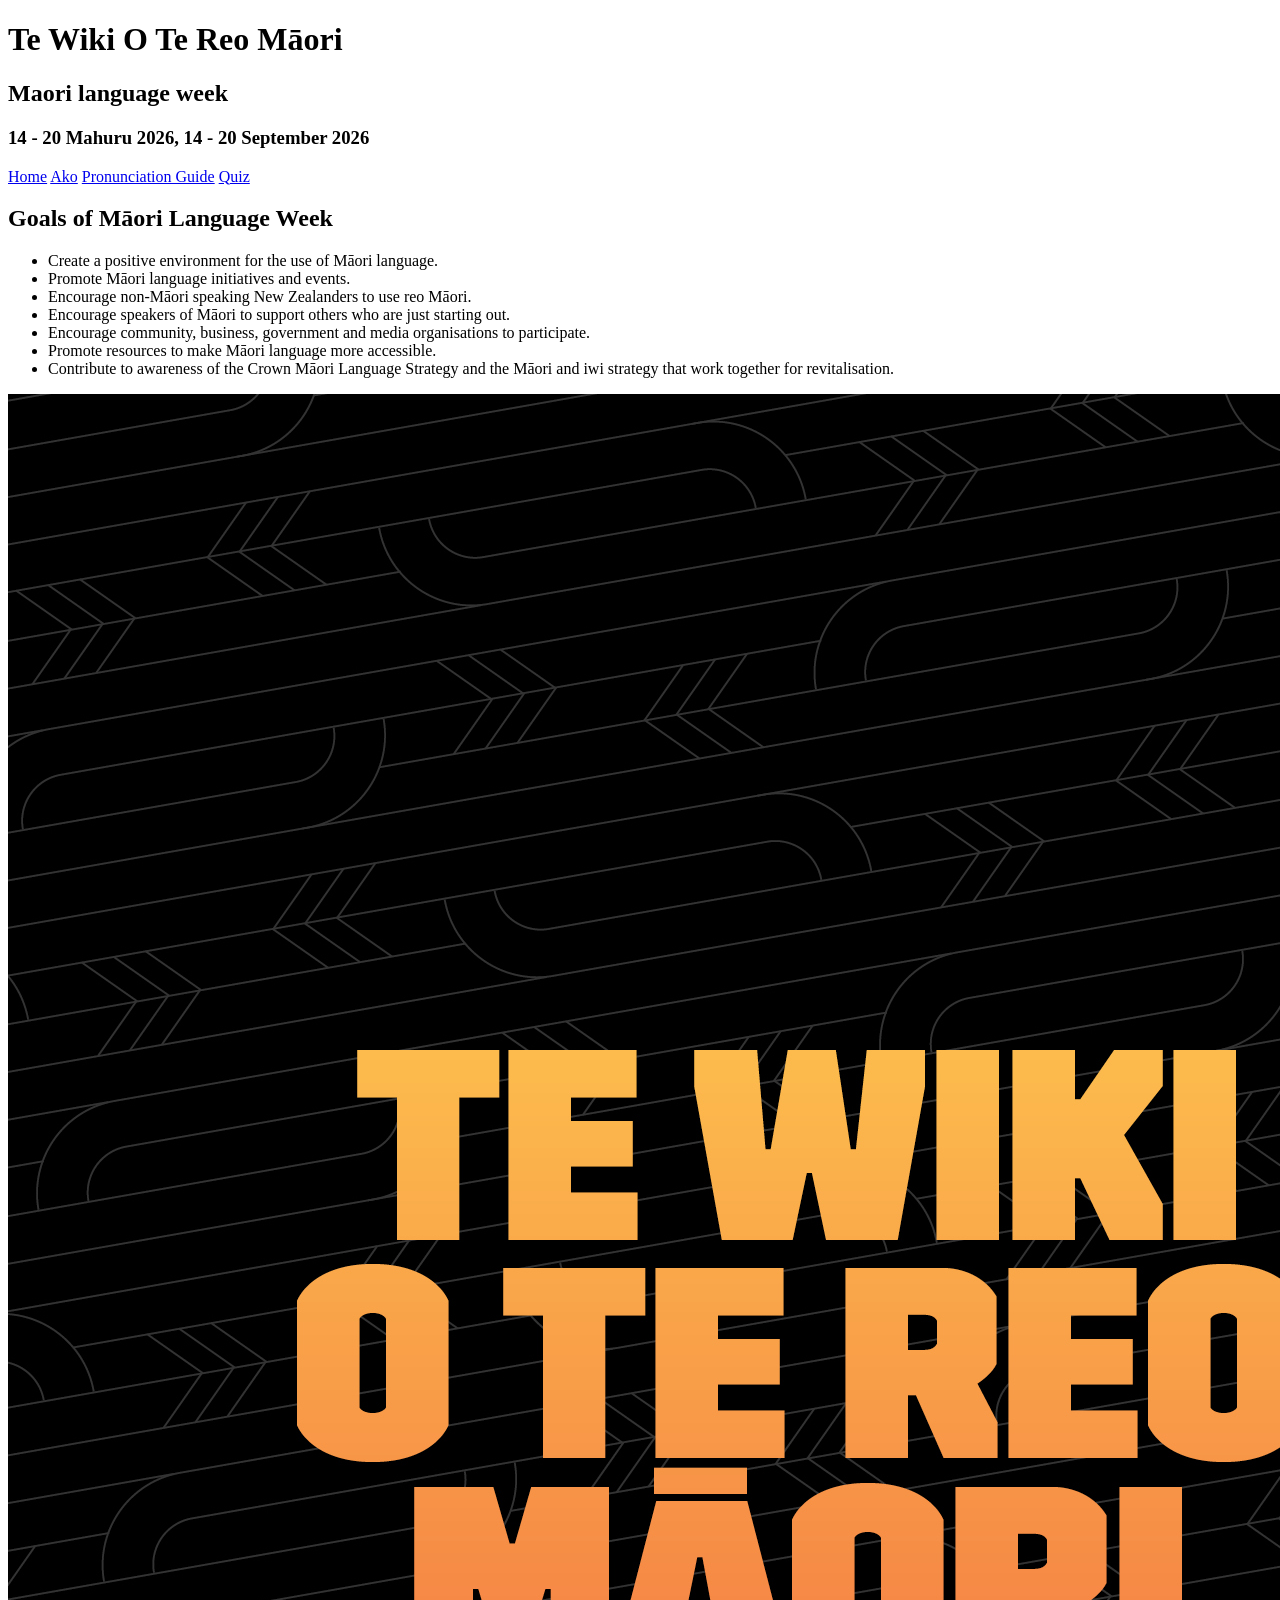
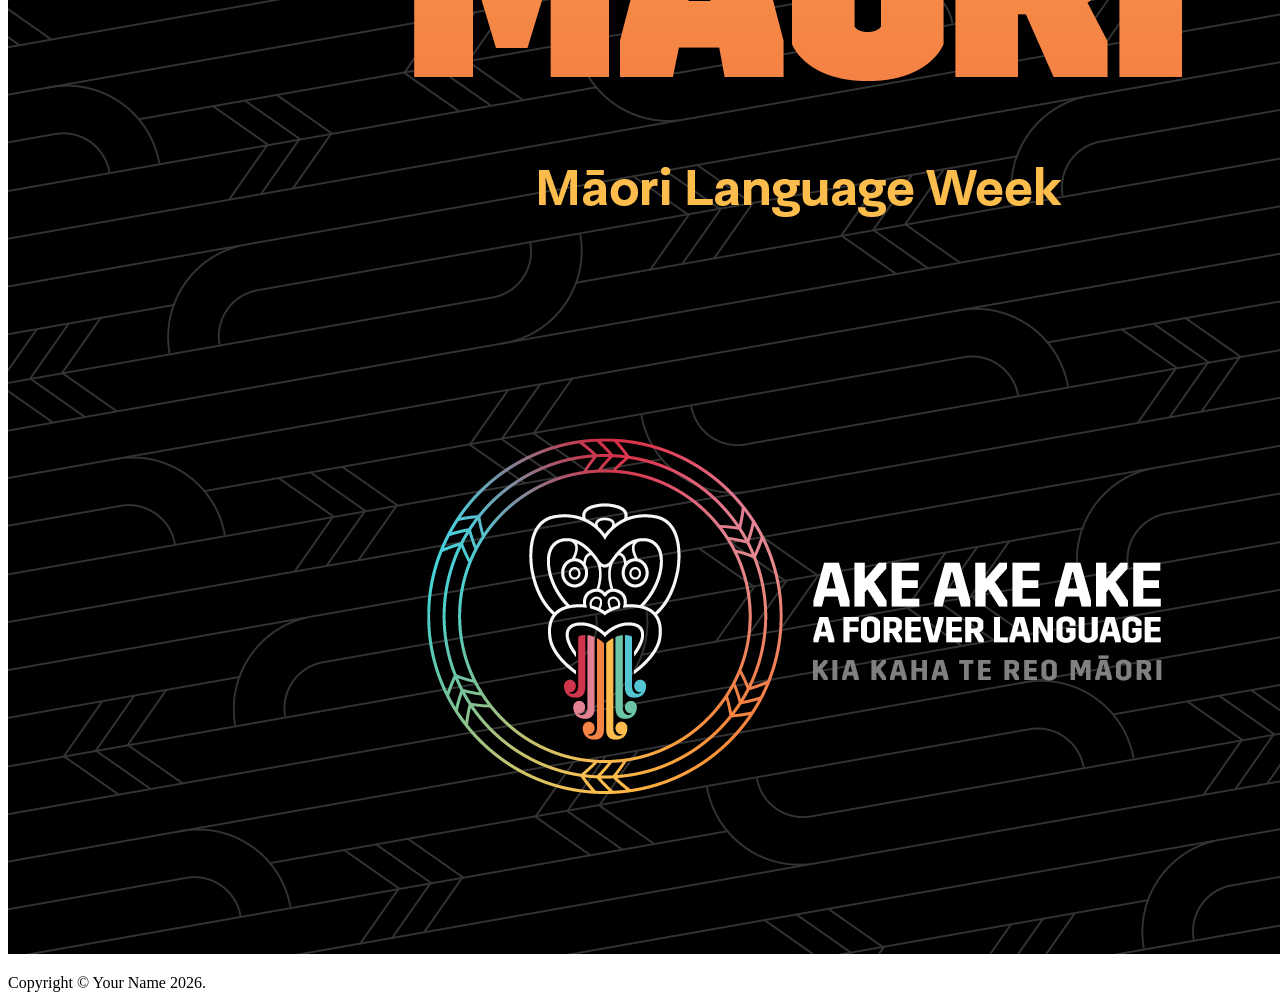
==== index.html @ b83fb32b "Initial commit" ====
<!doctype html>
<html lang="en">
    
    <!-- *****************************
         Author: Your name goes here
         Creation date: 17 August 2026
         ***************************** -->
    
<head>
    <title>Te Wiki O Te Reo Māori</title>
    <meta charset="UTF-8">
    <meta name="viewport" content="width=device-width, initial-scale=1">
    
    <link href="stylesheet.css" rel="stylesheet">
    
</head>
    
<body>

    <header>
        <div>
            <h1>Te Wiki O Te Reo Māori</h1>
            <h2>Maori language week</h2>
            <h3>14 - 20 Mahuru 2026, 14 - 20 September 2026</h3>
        </div>

        <nav> <!-- Navigation menu -->
            <a href="index.html">Home</a>
            <a href="ako.html">Ako</a>
            <a href="pronunciation-guide.html">Pronunciation Guide</a>
            <a href="quiz.html">Quiz</a>
        </nav>
    </header>
    
<main>
    <section>
        
        <article class="goals">
            <h2>Goals of Māori Language Week</h2>
        <ul>
            <li class="goals-list">Create a positive environment for the use of Māori language.</li>
            <li class="goals-list">Promote Māori language initiatives and events.</li>
            <li class="goals-list">Encourage non-Māori speaking New Zealanders to use reo Māori.</li>
            <li class="goals-list">Encourage speakers of Māori to support others who are just starting out.</li>
            <li class="goals-list">Encourage community, business, government and media organisations to participate.</li>
            <li class="goals-list">Promote resources to make Māori language more accessible.</li>
            <li class="goals-list">Contribute to awareness of the Crown Māori Language Strategy and the Māori and iwi strategy that work together for revitalisation.</li>
        </ul>
        </article>
        
        <article>
            <img src="images/Reo_Towns_Te_Wiki_Wallpaper.jpg">
        </article>

    </section>
</main>

<footer>
    <p>Copyright &copy; Your Name 2026.</p>
</footer>
     
</body>
</html>
---- stylesheet.css ----
/*
    Author: Your name
    Creation date: 17 August 2026
*/
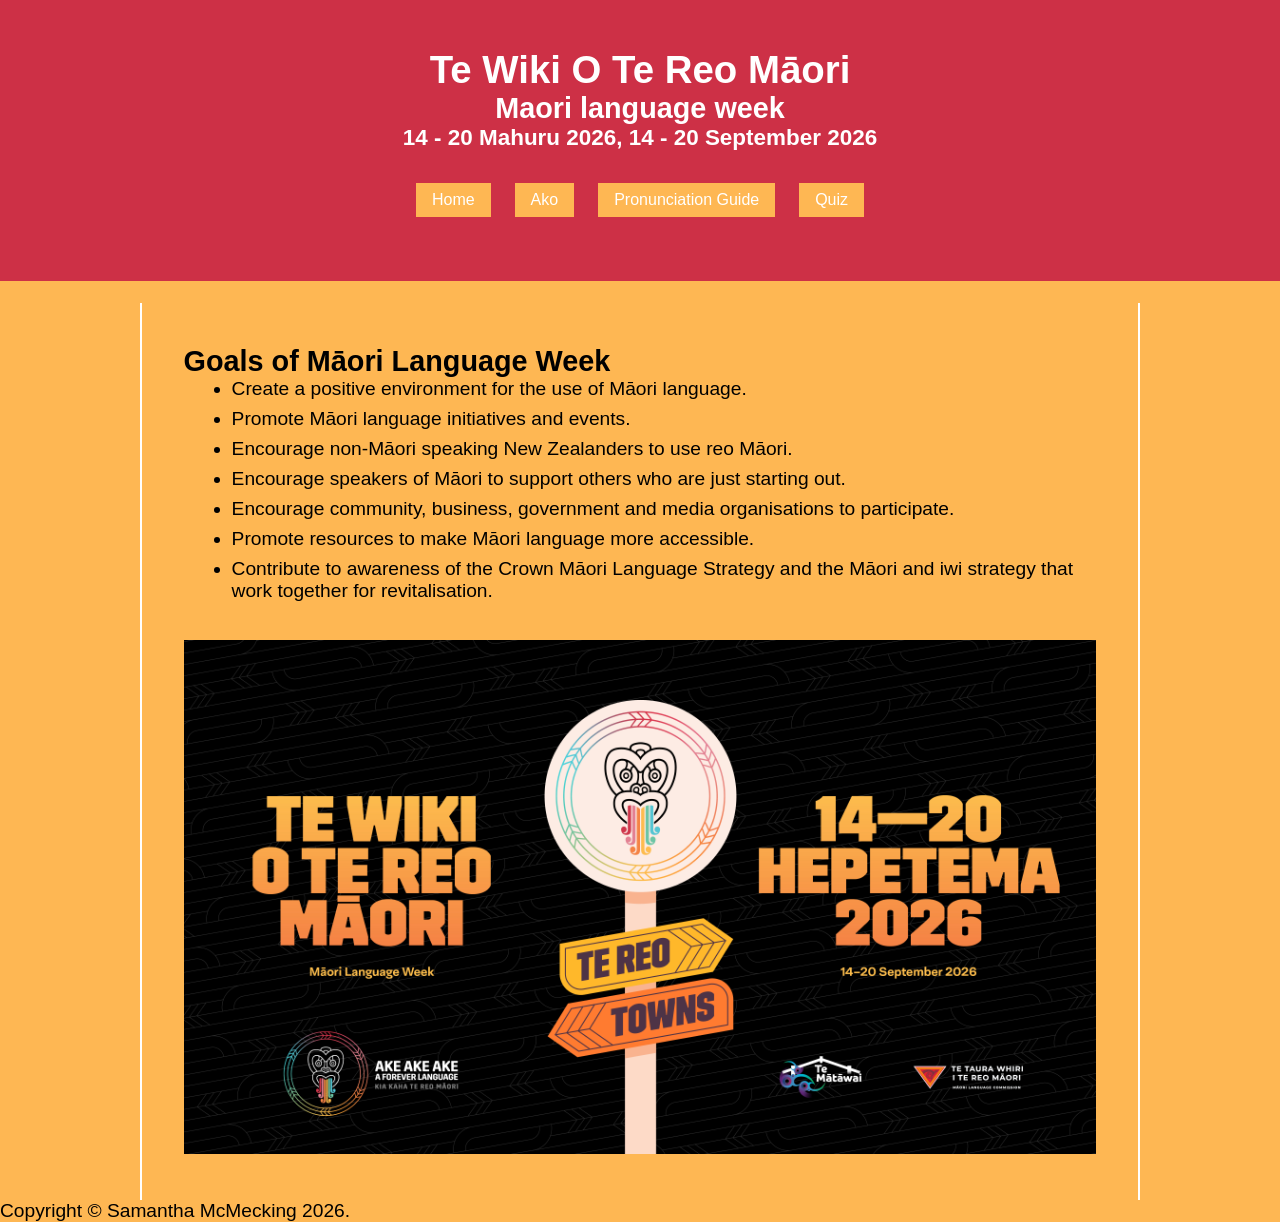
==== commit 3d8dd821: "updated the css" ====
--- a/index.html
+++ b/index.html
@@ -2,12 +2,12 @@
 <html lang="en">
     
     <!-- *****************************
-         Author: Your name goes here
+         Author: Samantha McMecking
          Creation date: 17 August 2026
          ***************************** -->
     
 <head>
-    <title>Te Wiki O Te Reo Māori</title>
+    <title>Te Wiki O Te Reo M&amacr;ori</title>
     <meta charset="UTF-8">
     <meta name="viewport" content="width=device-width, initial-scale=1">
     
@@ -19,7 +19,7 @@
 
     <header>
         <div>
-            <h1>Te Wiki O Te Reo Māori</h1>
+            <h1>Te Wiki O Te Reo M&amacr;ori</h1>
             <h2>Maori language week</h2>
             <h3>14 - 20 Mahuru 2026, 14 - 20 September 2026</h3>
         </div>
@@ -36,15 +36,15 @@
     <section>
         
         <article class="goals">
-            <h2>Goals of Māori Language Week</h2>
+            <h2>Goals of M&amacr;ori Language Week</h2>
         <ul>
-            <li class="goals-list">Create a positive environment for the use of Māori language.</li>
-            <li class="goals-list">Promote Māori language initiatives and events.</li>
-            <li class="goals-list">Encourage non-Māori speaking New Zealanders to use reo Māori.</li>
-            <li class="goals-list">Encourage speakers of Māori to support others who are just starting out.</li>
+            <li class="goals-list">Create a positive environment for the use of M&amacr;ori language.</li>
+            <li class="goals-list">Promote M&amacr;ori language initiatives and events.</li>
+            <li class="goals-list">Encourage non-M&amacr;ori speaking New Zealanders to use reo M&amacr;ori.</li>
+            <li class="goals-list">Encourage speakers of M&amacr;ori to support others who are just starting out.</li>
             <li class="goals-list">Encourage community, business, government and media organisations to participate.</li>
-            <li class="goals-list">Promote resources to make Māori language more accessible.</li>
-            <li class="goals-list">Contribute to awareness of the Crown Māori Language Strategy and the Māori and iwi strategy that work together for revitalisation.</li>
+            <li class="goals-list">Promote resources to make M&amacr;ori language more accessible.</li>
+            <li class="goals-list">Contribute to awareness of the Crown M&amacr;ori Language Strategy and the M&amacr;ori and iwi strategy that work together for revitalisation.</li>
         </ul>
         </article>
         
@@ -56,7 +56,7 @@
 </main>
 
 <footer>
-    <p>Copyright &copy; Your Name 2026.</p>
+    <p>Copyright &copy; Samantha McMecking 2026.</p>
 </footer>
      
 </body>
--- a/stylesheet.css
+++ b/stylesheet.css
@@ -1,4 +1,87 @@
 /*
-    Author: Your name
+    Author: Samantha McMecking
     Creation date: 17 August 2026
-*/+*/
+
+*{
+    margin: 0;
+    padding: 0;
+    box-sizing: border-box;
+}
+
+@import url('https://fonts.googleapis.com/css2?family=Exo+2:ital,wght@0,100..900;1,100..900&family=Inter:ital,opsz,wght@0,14..32,100..900;1,14..32,100..900&family=Roboto+Slab:wght@100..900&display=swap');
+
+/* ==== Typography ============ */
+
+body {
+    font-family: "Inter", sans-serif;
+    font-size: 1.2rem;
+    background-color: #feb753;
+}
+
+h1,h2,h3 {
+    font-family: "Exo 2" , sans-serif;
+}
+
+/* ==== Page Layout ============ */
+
+header {
+    background-color: #cd3046;
+    text-align: center;
+    padding: 3rem 0;
+    color: #fff;
+    margin-bottom: 1.4rem;
+
+}
+
+main {
+    max-width: 1000px;
+    margin: 0 auto;
+    padding: 2.6rem;
+    border-left: solid 2px #fff;
+    border-right: solid 2px #fff;
+}
+}
+
+footer {
+    font-size: 1rem;
+    text-align: center;
+    margin-bottom: 2rem;
+}
+
+/* ==== Navigation Menu ============ */
+
+nav {
+    margin: 2rem 0 1rem 0;
+    display: flex;
+    justify-content: center;
+    gap: 1.5rem;
+}
+
+nav a {
+    color: #fff;
+    font-size: 1rem;
+    text-decoration: none;
+    background-color: #feb753;
+    padding: .5rem 1rem .5rem 1rem;
+}
+
+nav a:hover {
+    text-decoration: underline;
+    background-color: #049021;
+}
+
+/* ==== Main Content Area ============ */
+
+main img {
+    width: 100%;
+}
+
+.goals {
+    margin-bottom: 2.4rem;
+}
+
+.goals-list {
+    margin-left: 3rem;
+    margin-bottom: 0.5rem;
+}
